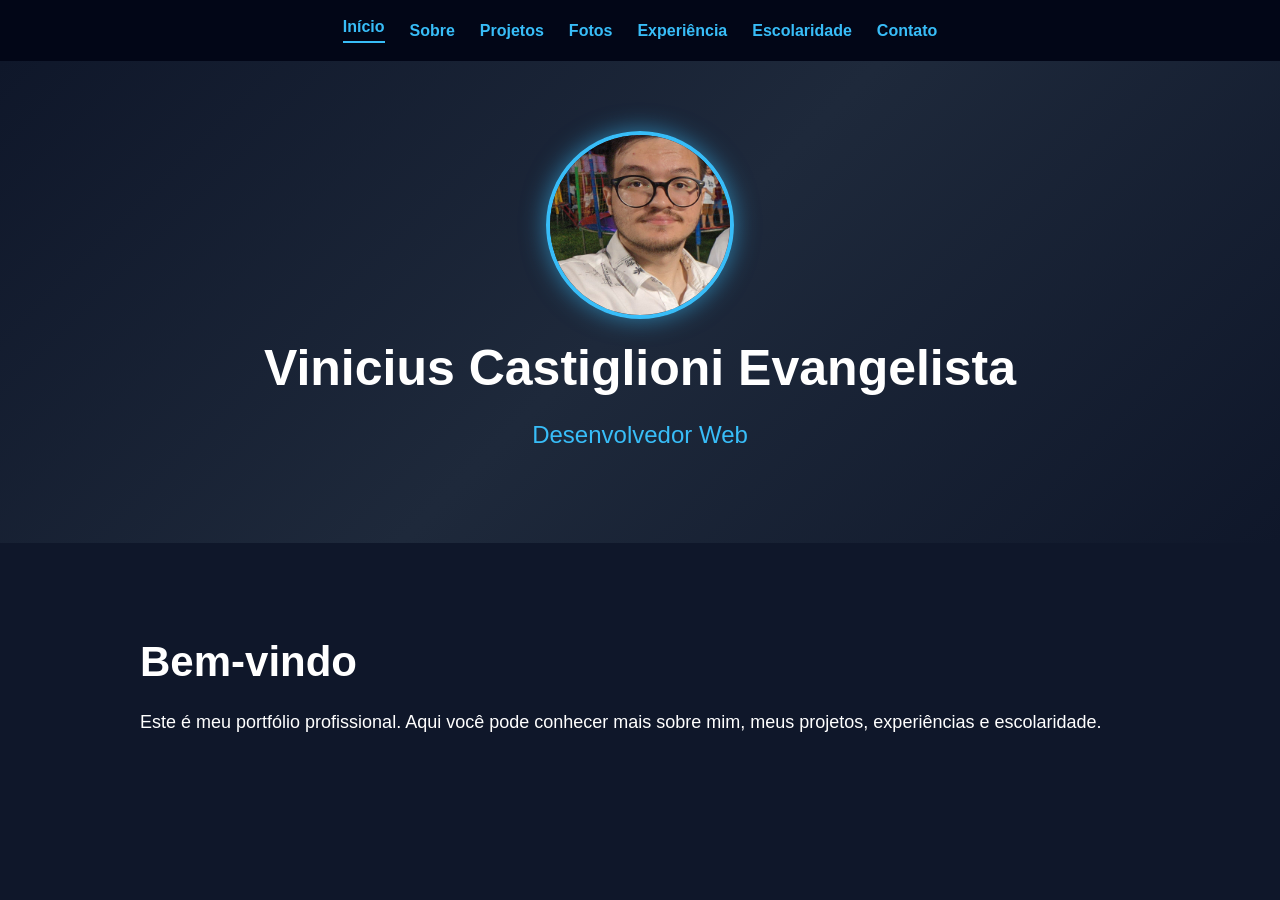
==== index.html @ c8ba157b "Rename Index.html to index.html" ====
<!DOCTYPE html>
<html lang="pt-br">

<head>
  <meta charset="UTF-8">
  
  <meta name="viewport" content="width=device-width, initial-scale=1.0">

  <title>Portfólio</title>

  <link rel="stylesheet" href="style.css">
</head>

<body>

  <!-- MENU -->

  <nav class="menu">

    <a href="index.html" class="active">Início</a>

    <a href="sobre.html">Sobre</a>

    <a href="projetos.html">Projetos</a>

    <a href="fotos.html">Fotos</a>

    <a href="experiencia.html">Experiência</a>

    <a href="escolaridade.html">Escolaridade</a>

    <a href="contato.html">Contato</a>

  </nav>

  <!-- HEADER -->

  <header class="header fade-in">

  <img src="perfil.jpeg" alt="Foto de perfil" class="perfil" width: 300px;>

    <h1>Vinicius Castiglioni Evangelista</h1>

    <p>Desenvolvedor Web</p>

  </header>

  <!-- CONTEÚDO -->

  <section class="fade-in">

    <h2>Bem-vindo</h2>

    <p>
      Este é meu portfólio profissional.
      Aqui você pode conhecer mais sobre mim,
      meus projetos, experiências e escolaridade.
    </p>

  </section>

</body>

</html>
---- style.css ----
body {
  margin: 0;
  font-family: Arial, sans-serif;
  background: #0f172a;
  color: white;
}

/* MENU */

.menu {

  display: flex;

  justify-content: center;

  align-items: center;

  gap: 25px;

  background: #020617;

  padding: 18px;

  box-shadow: 0 2px 15px rgba(0,0,0,0.5);

}

.menu a {

  color: #38bdf8;

  text-decoration: none;

  font-weight: bold;

  transition: 0.3s;

}

.menu a:hover {

  color: white;

  transform: scale(1.1);

}

.menu .active {

  border-bottom: 2px solid #38bdf8;

  padding-bottom: 5px;

}

/* HEADER */

.header {

  text-align: center;

  padding: 70px 20px;

  background: linear-gradient(
    135deg,
    #0f172a,
    #1e293b,
    #0f172a
  );

}

/* FOTO PERFIL */

.perfil {

  width: 180px;

  height: 180px;

  border-radius: 50%;

  object-fit: cover;

  object-position: center;

  border: 4px solid #38bdf8;

  box-shadow: 0 0 25px rgba(56, 189, 248, 0.6);

  display: block;

  margin: 0 auto 20px auto;

  transition: 0.4s;

}

.perfil:hover {

  transform: scale(1.05);

}

/* TÍTULOS */

.header h1 {

  font-size: 50px;

  margin-top: 10px;

  margin-bottom: 10px;

}

.header p {

  font-size: 24px;

  color: #38bdf8;

}

/* SEÇÕES */

section {

  padding: 60px 20px;

  max-width: 1000px;

  margin: auto;

}

section h1,
section h2 {

  font-size: 42px;

  margin-bottom: 20px;

}

section p {

  line-height: 1.8;

  font-size: 18px;

}

/* CARDS */

.card {

  background: #1e293b;

  padding: 25px;

  border-radius: 15px;

  margin-top: 25px;

  transition: 0.4s;

  box-shadow: 0 0 20px rgba(0,0,0,0.4);

}

.card:hover {

  transform: translateY(-10px);

  box-shadow: 0 0 25px rgba(56, 189, 248, 0.3);

}

/* BOTÕES */

.btn {

  display: inline-block;

  margin-top: 15px;

  padding: 12px 18px;

  background: #38bdf8;

  color: black;

  border-radius: 8px;

  text-decoration: none;

  font-weight: bold;

  transition: 0.3s;

}

.btn:hover {

  background: white;

  transform: scale(1.05);

}

/* BOTÃO VOLTAR */

.voltar {

  display: inline-block;

  margin: 20px;

  padding: 12px 18px;

  background: #38bdf8;

  color: black;

  text-decoration: none;

  border-radius: 8px;

  font-weight: bold;

  transition: 0.3s;

}

.voltar:hover {

  background: white;

  transform: scale(1.05);

}

/* GALERIA */

.galeria {

  display: grid;

  grid-template-columns: repeat(auto-fit, minmax(250px, 1fr));

  gap: 20px;

}

.galeria img {

  width: 100%;

  height: 300px;

  object-fit: cover;

  border-radius: 15px;

  transition: 0.4s;

  box-shadow: 0 0 20px rgba(0,0,0,0.4);

}

.galeria img:hover {

  transform: scale(1.05);

}

/* ANIMAÇÃO */

.fade-in {

  opacity: 0;

  transform: translateY(20px);

  animation: fadeIn 1s ease forwards;

}

@keyframes fadeIn {

  to {

    opacity: 1;

    transform: translateY(0);

  }

}

.fade-in:nth-child(1) {

  animation-delay: 0.2s;

}

.fade-in:nth-child(2) {

  animation-delay: 0.4s;

}

.fade-in:nth-child(3) {

  animation-delay: 0.6s;

}

.fade-in:nth-child(4) {

  animation-delay: 0.8s;

}

/* RESPONSIVO */

@media (max-width: 768px) {

  .menu {

    flex-direction: column;

    gap: 15px;

  }

  .header h1 {

    font-size: 35px;

  }

  .header p {

    font-size: 18px;

  }

  .perfil {

    width: 140px;

    height: 140px;

  }

  section h1,
  section h2 {

    font-size: 30px;

  }

  section p {

    font-size: 16px;

  }

}
/* MENSAGEM NOVOS PROJETOS */

.mensagem-projeto {

  margin-top: 40px;

  background: #1e293b;

  border: 2px solid #38bdf8;

  padding: 20px;

  border-radius: 15px;

  text-align: center;

  font-size: 20px;

  color: #38bdf8;

  box-shadow: 0 0 20px rgba(56, 189, 248, 0.2);

}
/* CARD DAS FOTOS */

.foto-card {

  background: #1e293b;

  padding: 15px;

  border-radius: 15px;

  text-align: center;

  box-shadow: 0 0 20px rgba(0,0,0,0.4);

  transition: 0.4s;

}

.foto-card:hover {

  transform: translateY(-8px);

}

.foto-card img {

  width: 100%;

  height: 300px;

  object-fit: cover;

  border-radius: 10px;

}

.foto-card p {

  margin-top: 15px;

  font-size: 16px;

  color: #cbd5e1;

  line-height: 1.5;

}
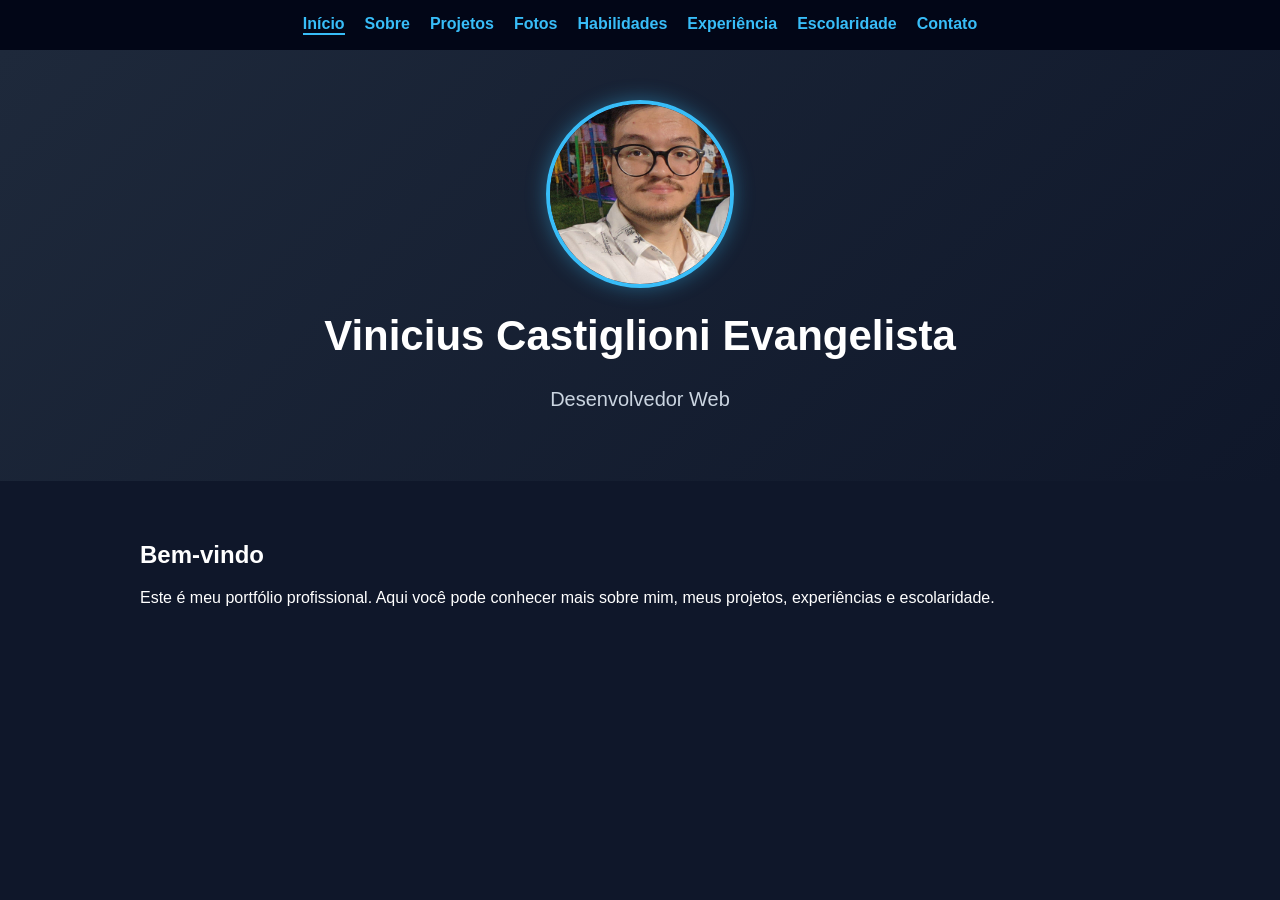
==== commit d5b1a166: "Update index.html" ====
--- a/index.html
+++ b/index.html
@@ -24,6 +24,8 @@
     <a href="projetos.html">Projetos</a>
 
     <a href="fotos.html">Fotos</a>
+    
+    <a href="habilidades.html">Habilidades</a>
 
     <a href="experiencia.html">Experiência</a>
 
--- a/style.css
+++ b/style.css
@@ -1,11 +1,18 @@
 body {
+
   margin: 0;
+
   font-family: Arial, sans-serif;
+
   background: #0f172a;
+
   color: white;
-}
-
-/* MENU */
+
+}
+
+/* =========================
+   MENU
+========================= */
 
 .menu {
 
@@ -13,429 +20,474 @@
 
   justify-content: center;
 
+  gap: 20px;
+
+  background: #020617;
+
+  padding: 15px;
+
+  flex-wrap: wrap;
+
+}
+
+.menu a {
+
+  color: #38bdf8;
+
+  text-decoration: none;
+
+  font-weight: bold;
+
+  transition: 0.3s;
+
+}
+
+.menu a:hover {
+
+  color: white;
+
+}
+
+.menu .active {
+
+  border-bottom: 2px solid #38bdf8;
+
+}
+
+/* =========================
+   HEADER
+========================= */
+
+.header {
+
+  text-align: center;
+
+  padding: 50px 20px;
+
+  background: linear-gradient(135deg, #1e293b, #0f172a);
+
+}
+
+.perfil {
+
+  width: 180px;
+
+  height: 180px;
+
+  border-radius: 50%;
+
+  object-fit: cover;
+
+  border: 4px solid #38bdf8;
+
+  box-shadow: 0 0 20px rgba(56,189,248,0.4);
+
+}
+
+.header h1 {
+
+  margin-top: 20px;
+
+  font-size: 42px;
+
+}
+
+.header p {
+
+  font-size: 20px;
+
+  color: #cbd5e1;
+
+}
+
+/* =========================
+   SEÇÕES
+========================= */
+
+section {
+
+  max-width: 1000px;
+
+  margin: auto;
+
+  padding: 40px 20px;
+
+}
+
+section h1 {
+
+  text-align: center;
+
+  margin-bottom: 30px;
+
+  font-size: 36px;
+
+}
+
+/* =========================
+   CARDS
+========================= */
+
+.card {
+
+  background: #1e293b;
+
+  padding: 25px;
+
+  border-radius: 15px;
+
+  margin-top: 20px;
+
+  box-shadow: 0 0 15px rgba(0,0,0,0.3);
+
+  transition: 0.3s;
+
+}
+
+.card:hover {
+
+  transform: translateY(-5px);
+
+}
+
+/* =========================
+   BOTÕES
+========================= */
+
+.btn {
+
+  display: inline-block;
+
+  margin-top: 15px;
+
+  padding: 12px 18px;
+
+  background: #38bdf8;
+
+  color: black;
+
+  text-decoration: none;
+
+  border-radius: 8px;
+
+  font-weight: bold;
+
+  transition: 0.3s;
+
+}
+
+.btn:hover {
+
+  background: white;
+
+}
+
+/* =========================
+   VOLTAR
+========================= */
+
+.voltar {
+
+  display: inline-block;
+
+  margin-top: 15px;
+
+  padding: 12px 18px;
+
+  background: #38bdf8;
+
+  color: black;
+
+  text-decoration: none;
+
+  border-radius: 8px;
+
+  font-weight: bold;
+
+  transition: 0.3s;
+
+}
+/* =========================
+   GALERIA
+========================= */
+
+.galeria {
+
+  display: grid;
+
+  grid-template-columns: repeat(auto-fit, minmax(250px, 1fr));
+
+  gap: 25px;
+
+}
+
+.foto-card {
+
+  background: #1e293b;
+
+  padding: 15px;
+
+  border-radius: 15px;
+
+  text-align: center;
+
+  transition: 0.3s;
+
+}
+.foto-card:hover {
+
+  transform: translateY(-5px);
+
+}
+
+.foto-card img {
+
+  width: 100%;
+
+  height: 300px;
+
+  object-fit: cover;
+
+  border-radius: 15px;
+
+}
+
+.foto-card p {
+
+  margin-top: 15px;
+
+  color: #cbd5e1;
+
+  line-height: 1.5;
+
+}
+
+/* =========================
+   CONTATO
+========================= */
+
+.social-item {
+
+  display: flex;
+
   align-items: center;
 
-  gap: 25px;
-
-  background: #020617;
-
-  padding: 18px;
-
-  box-shadow: 0 2px 15px rgba(0,0,0,0.5);
-
-}
-
-.menu a {
+  gap: 15px;
+
+  background: #0f172a;
+
+  padding: 15px;
+
+  margin-top: 15px;
+
+  border-radius: 10px;
+
+  transition: 0.3s;
+
+}
+
+.social-item:hover {
+
+  background: #334155;
+
+}
+
+.social-item i {
+
+  font-size: 28px;
 
   color: #38bdf8;
 
+}
+
+.social-item a {
+
+  color: white;
+
   text-decoration: none;
 
-  font-weight: bold;
-
-  transition: 0.3s;
-
-}
-
-.menu a:hover {
-
-  color: white;
-
-  transform: scale(1.1);
-
-}
-
-.menu .active {
-
-  border-bottom: 2px solid #38bdf8;
-
-  padding-bottom: 5px;
-
-}
-
-/* HEADER */
-
-.header {
-
-  text-align: center;
-
-  padding: 70px 20px;
-
-  background: linear-gradient(
-    135deg,
-    #0f172a,
-    #1e293b,
-    #0f172a
-  );
-
-}
-
-/* FOTO PERFIL */
-
-.perfil {
-
-  width: 180px;
-
-  height: 180px;
-
-  border-radius: 50%;
-
-  object-fit: cover;
-
-  object-position: center;
-
-  border: 4px solid #38bdf8;
-
-  box-shadow: 0 0 25px rgba(56, 189, 248, 0.6);
-
-  display: block;
-
-  margin: 0 auto 20px auto;
-
-  transition: 0.4s;
-
-}
-
-.perfil:hover {
-
-  transform: scale(1.05);
-
-}
-
-/* TÍTULOS */
-
-.header h1 {
-
-  font-size: 50px;
-
-  margin-top: 10px;
-
-  margin-bottom: 10px;
-
-}
-
-.header p {
-
-  font-size: 24px;
-
-  color: #38bdf8;
-
-}
-
-/* SEÇÕES */
-
-section {
-
-  padding: 60px 20px;
-
-  max-width: 1000px;
-
-  margin: auto;
-
-}
-
-section h1,
-section h2 {
-
-  font-size: 42px;
-
-  margin-bottom: 20px;
-
-}
-
-section p {
-
-  line-height: 1.8;
-
   font-size: 18px;
 
 }
 
-/* CARDS */
-
-.card {
-
-  background: #1e293b;
-
-  padding: 25px;
-
-  border-radius: 15px;
-
-  margin-top: 25px;
-
-  transition: 0.4s;
-
-  box-shadow: 0 0 20px rgba(0,0,0,0.4);
-
-}
-
-.card:hover {
-
-  transform: translateY(-10px);
-
-  box-shadow: 0 0 25px rgba(56, 189, 248, 0.3);
-
-}
-
-/* BOTÕES */
-
-.btn {
-
-  display: inline-block;
-
-  margin-top: 15px;
-
-  padding: 12px 18px;
-
-  background: #38bdf8;
-
-  color: black;
-
-  border-radius: 8px;
-
-  text-decoration: none;
-
-  font-weight: bold;
-
-  transition: 0.3s;
-
-}
-
-.btn:hover {
-
-  background: white;
-
-  transform: scale(1.05);
-
-}
-
-/* BOTÃO VOLTAR */
-
-.voltar {
-
-  display: inline-block;
-
-  margin: 20px;
-
-  padding: 12px 18px;
-
-  background: #38bdf8;
-
-  color: black;
-
-  text-decoration: none;
-
-  border-radius: 8px;
-
-  font-weight: bold;
-
-  transition: 0.3s;
-
-}
-
-.voltar:hover {
-
-  background: white;
-
-  transform: scale(1.05);
-
-}
-
-/* GALERIA */
+.social-item span {
+
+  font-size: 18px;
+
+}
+
+/* =========================
+   ANIMAÇÃO
+========================= */
+
+.fade-in {
+
+  opacity: 0;
+
+  transform: translateY(20px);
+
+  animation: fadeIn 1s ease forwards;
+
+}
+
+@keyframes fadeIn {
+
+  to {
+
+    opacity: 1;
+
+    transform: translateY(0);
+
+  }
+
+}
+
+/* =========================
+   RESPONSIVO ANDROID
+========================= */
+
+@media screen and (max-width: 768px) {
+
+  * {
+
+    box-sizing: border-box;
+
+  }
+
+  body {
+
+    overflow-x: hidden;
+
+  }
+
+  /* MENU */
+
+  .menu {
+
+    flex-direction: column;
+
+    align-items: center;
+
+    gap: 10px;
+
+    padding: 15px;
+
+  }
+
+  .menu a {
+
+    width: 100%;
+
+    max-width: 320px;
+
+    text-align: center;
+
+    padding: 12px;
+
+    background: #1e293b;
+
+    border-radius: 10px;
+
+  }
+
+  /* HEADER */
+
+  .header {
+
+    padding: 35px 15px;
+
+  }
+
+  .perfil {
+
+    width: 130px;
+
+    height: 130px;
+
+  }
+
+  .header h1 {
+
+    font-size: 28px;
+
+  }
+
+  .header p {
+
+    font-size: 16px;
+
+  }
+
+  /* SEÇÕES */
+
+  section {
+
+    width: 100%;
+
+    padding: 20px 15px;
+
+    margin: auto;
+
+  }
+
+  /* CARDS */
+
+  .card {
+
+    width: 100%;
+
+    padding: 18px;
+
+    margin-top: 20px;
+
+  }
+
+  /* BOTÕES */
+
+  .btn,
+  .voltar {
+
+    display: block;
+
+    width: 100%;
+
+    max-width: 320px;
+
+    margin: 15px auto;
+
+    padding: 12px;
+
+    text-align: center;
+
+  }
+
+  /* GALERIA MOBILE */
 
 .galeria {
 
-  display: grid;
-
-  grid-template-columns: repeat(auto-fit, minmax(250px, 1fr));
-
-  gap: 20px;
-
-}
-
-.galeria img {
+  display: flex;
+
+  flex-direction: column;
+
+  align-items: center;
+
+}
+
+.foto-card {
 
   width: 100%;
 
-  height: 300px;
-
-  object-fit: cover;
-
-  border-radius: 15px;
-
-  transition: 0.4s;
-
-  box-shadow: 0 0 20px rgba(0,0,0,0.4);
-
-}
-
-.galeria img:hover {
-
-  transform: scale(1.05);
-
-}
-
-/* ANIMAÇÃO */
-
-.fade-in {
-
-  opacity: 0;
-
-  transform: translateY(20px);
-
-  animation: fadeIn 1s ease forwards;
-
-}
-
-@keyframes fadeIn {
-
-  to {
-
-    opacity: 1;
-
-    transform: translateY(0);
-
-  }
-
-}
-
-.fade-in:nth-child(1) {
-
-  animation-delay: 0.2s;
-
-}
-
-.fade-in:nth-child(2) {
-
-  animation-delay: 0.4s;
-
-}
-
-.fade-in:nth-child(3) {
-
-  animation-delay: 0.6s;
-
-}
-
-.fade-in:nth-child(4) {
-
-  animation-delay: 0.8s;
-
-}
-
-/* RESPONSIVO */
-
-@media (max-width: 768px) {
-
-  .menu {
+  max-width: 320px;
+
+}
+  /* CONTATO */
+
+  .social-item {
 
     flex-direction: column;
 
-    gap: 15px;
-
-  }
-
-  .header h1 {
-
-    font-size: 35px;
-
-  }
-
-  .header p {
-
-    font-size: 18px;
-
-  }
-
-  .perfil {
-
-    width: 140px;
-
-    height: 140px;
-
-  }
-
-  section h1,
-  section h2 {
-
-    font-size: 30px;
-
-  }
-
-  section p {
-
-    font-size: 16px;
-
-  }
-
-}
-/* MENSAGEM NOVOS PROJETOS */
-
-.mensagem-projeto {
-
-  margin-top: 40px;
-
-  background: #1e293b;
-
-  border: 2px solid #38bdf8;
-
-  padding: 20px;
-
-  border-radius: 15px;
-
-  text-align: center;
-
-  font-size: 20px;
-
-  color: #38bdf8;
-
-  box-shadow: 0 0 20px rgba(56, 189, 248, 0.2);
-
-}
-/* CARD DAS FOTOS */
-
-.foto-card {
-
-  background: #1e293b;
-
-  padding: 15px;
-
-  border-radius: 15px;
-
-  text-align: center;
-
-  box-shadow: 0 0 20px rgba(0,0,0,0.4);
-
-  transition: 0.4s;
-
-}
-
-.foto-card:hover {
-
-  transform: translateY(-8px);
-
-}
-
-.foto-card img {
-
-  width: 100%;
-
-  height: 300px;
-
-  object-fit: cover;
-
-  border-radius: 10px;
-
-}
-
-.foto-card p {
-
-  margin-top: 15px;
-
-  font-size: 16px;
-
-  color: #cbd5e1;
-
-  line-height: 1.5;
-
-}+    text-align: center;
+
+  }
+
+}
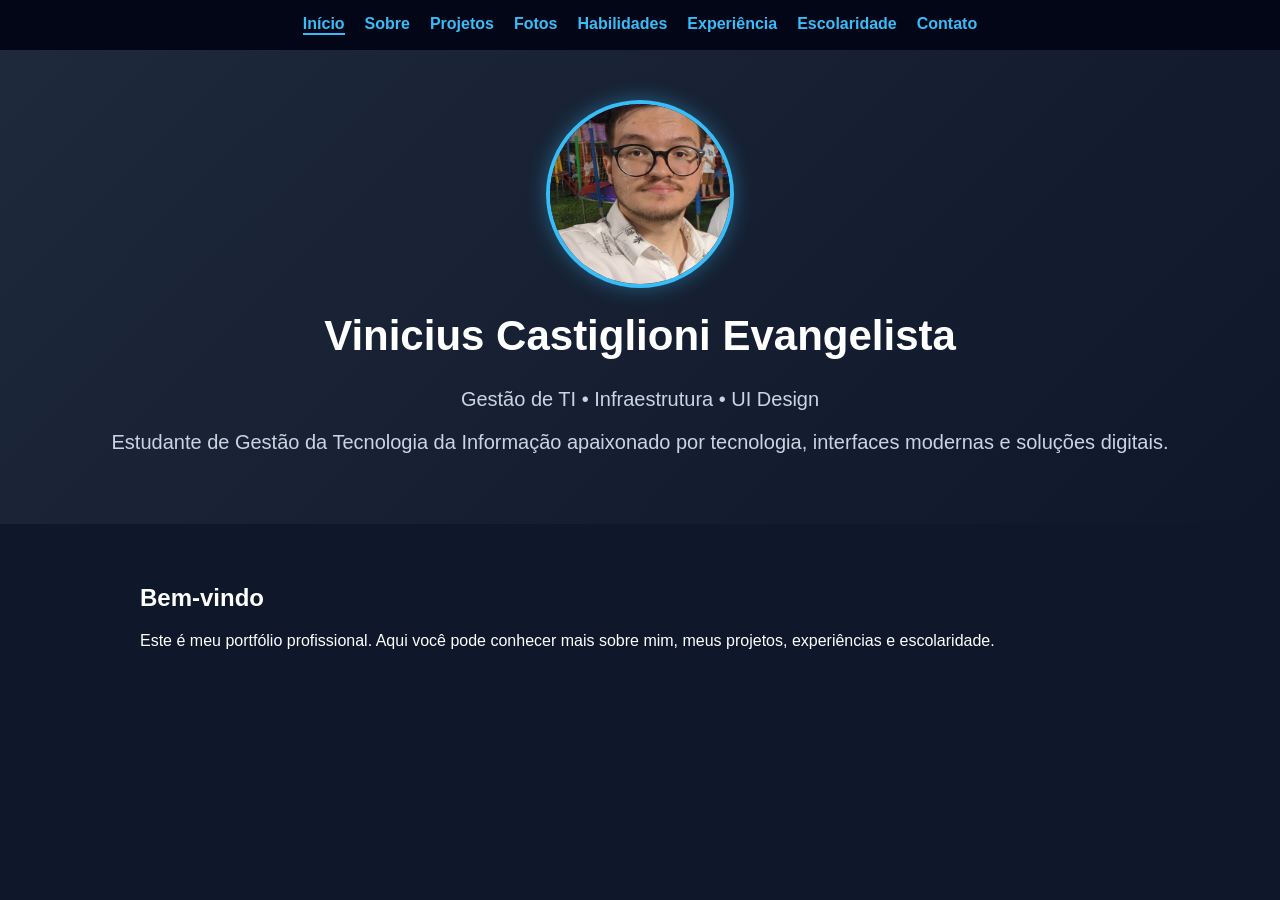
==== commit fd95fd48: "Update index.html" ====
--- a/index.html
+++ b/index.html
@@ -43,7 +43,13 @@
 
     <h1>Vinicius Castiglioni Evangelista</h1>
 
-    <p>Desenvolvedor Web</p>
+<p class="subtitulo">
+  Gestão de TI • Infraestrutura • UI Design
+</p>
+
+<p class="descricao-hero">
+  Estudante de Gestão da Tecnologia da Informação apaixonado por tecnologia, interfaces modernas e soluções digitais.
+</p>
 
   </header>
 
--- a/style.css
+++ b/style.css
@@ -138,23 +138,75 @@
 
   margin-top: 20px;
 
-  box-shadow: 0 0 15px rgba(0,0,0,0.3);
+  border: 1px solid rgba(56, 189, 248, 0.25);
+
+  box-shadow:
+    0 0 12px rgba(56, 189, 248, 0.15);
+
+  transition:
+    transform 0.3s ease,
+    box-shadow 0.3s ease;
+
+  position: relative;
+
+  overflow: hidden;
+
+}
+
+/* REMOVE O BRILHO RGB */
+.card::before {
+  display: none;
+}
+
+/* HOVER SUAVE */
+.card:hover {
+
+  transform: translateY(-4px);
+
+  border-color: rgba(56, 189, 248, 0.35);
+
+  box-shadow:
+    0 0 18px rgba(56, 189, 248, 0.22);
+
+}
+
+/* =========================
+   BOTÕES
+========================= */
+
+.btn {
+
+  display: inline-block;
+
+  margin-top: 15px;
+
+  padding: 12px 18px;
+
+  background: #38bdf8;
+
+  color: black;
+
+  text-decoration: none;
+
+  border-radius: 8px;
+
+  font-weight: bold;
 
   transition: 0.3s;
 
 }
 
-.card:hover {
-
-  transform: translateY(-5px);
-
-}
-
-/* =========================
-   BOTÕES
-========================= */
-
-.btn {
+.btn:hover {
+
+  background: white;
+
+}
+
+/* =========================
+   VOLTAR
+========================= */
+
+.voltar {
 
   display: inline-block;
 
@@ -175,220 +227,229 @@
   transition: 0.3s;
 
 }
-
-.btn:hover {
-
-  background: white;
-
-}
-
-/* =========================
-   VOLTAR
-========================= */
-
-.voltar {
-
-  display: inline-block;
-
+/* =========================
+   GALERIA
+========================= */
+
+.galeria {
+
+  display: grid;
+
+  grid-template-columns: repeat(auto-fit, minmax(250px, 1fr));
+
+  gap: 25px;
+
+}
+
+/* =========================
+   FOTO CARD ESTILO "SOBRE"
+========================= */
+
+.foto-card {
+  position: relative;
+  overflow: hidden;
+
+  border-radius: 15px;
+  background: #1e293b;
+
+  padding: 15px;
+  text-align: center;
+
+  border: 1px solid rgba(56, 189, 248, 0.35);
+
+  box-shadow:
+    0 0 12px rgba(56, 189, 248, 0.18);
+
+  transition:
+    transform 0.3s ease,
+    box-shadow 0.3s ease;
+}
+
+/* =========================
+   IMAGEM
+========================= */
+
+.foto-card img {
+  width: 100%;
+  height: 300px;
+
+  object-fit: cover;
+  border-radius: 12px;
+
+  transition: transform 0.3s ease;
+}
+
+/* =========================
+   HOVER SUAVE
+========================= */
+
+.foto-card:hover {
+  transform: translateY(-4px);
+
+  box-shadow:
+    0 0 18px rgba(56, 189, 248, 0.28);
+}
+
+.foto-card:hover img {
+  transform: scale(1.02);
+}
+
+/* =========================
+   TEXTO
+========================= */
+
+.foto-card p {
   margin-top: 15px;
-
-  padding: 12px 18px;
-
-  background: #38bdf8;
-
-  color: black;
+  color: #cbd5e1;
+  line-height: 1.5;
+}
+/* =========================
+   CONTATO
+========================= */
+
+.social-item {
+
+  display: flex;
+
+  align-items: center;
+
+  gap: 15px;
+
+  background: #0f172a;
+
+  padding: 15px;
+
+  margin-top: 15px;
+
+  border-radius: 10px;
+
+  transition: 0.3s;
+
+}
+
+.social-item:hover {
+
+  background: #334155;
+
+}
+
+.social-item i {
+
+  font-size: 28px;
+
+  color: #38bdf8;
+
+}
+
+.social-item a {
+
+  color: white;
 
   text-decoration: none;
 
-  border-radius: 8px;
-
-  font-weight: bold;
-
-  transition: 0.3s;
-
-}
-/* =========================
-   GALERIA
-========================= */
-
-.galeria {
-
-  display: grid;
-
-  grid-template-columns: repeat(auto-fit, minmax(250px, 1fr));
-
-  gap: 25px;
-
-}
-
-.foto-card {
+  font-size: 18px;
+
+}
+
+.social-item span {
+
+  font-size: 18px;
+
+}
+
+/* =========================
+   ANIMAÇÃO
+========================= */
+
+.fade-in {
+
+  opacity: 0;
+
+  transform: translateY(20px);
+
+  animation: fadeIn 1s ease forwards;
+
+}
+
+@keyframes fadeIn {
+
+  to {
+
+    opacity: 1;
+
+    transform: translateY(0);
+
+  }
+
+}
+
+/* =========================
+   RESPONSIVO ANDROID
+========================= */
+
+@media screen and (max-width: 768px) {
+
+  * {
+
+    box-sizing: border-box;
+
+  }
+
+  body {
+
+    overflow-x: hidden;
+
+  }
+
+  /* MENU */
+
+  /* MENU MOBILE */
+
+.menu {
+
+  display: flex;
+
+  flex-direction: row;
+
+  overflow-x: auto;
+
+  white-space: nowrap;
+
+  justify-content: flex-start;
+
+  gap: 10px;
+
+  padding: 12px;
+
+  position: sticky;
+
+  top: 0;
+
+  z-index: 1000;
+
+}
+
+/* ESCONDE BARRA */
+
+.menu::-webkit-scrollbar {
+
+  display: none;
+
+}
+
+.menu a {
+
+  flex: 0 0 auto;
+
+  padding: 10px 16px;
 
   background: #1e293b;
 
-  padding: 15px;
-
-  border-radius: 15px;
-
-  text-align: center;
-
-  transition: 0.3s;
-
-}
-.foto-card:hover {
-
-  transform: translateY(-5px);
-
-}
-
-.foto-card img {
-
-  width: 100%;
-
-  height: 300px;
-
-  object-fit: cover;
-
-  border-radius: 15px;
-
-}
-
-.foto-card p {
-
-  margin-top: 15px;
-
-  color: #cbd5e1;
-
-  line-height: 1.5;
-
-}
-
-/* =========================
-   CONTATO
-========================= */
-
-.social-item {
-
-  display: flex;
-
-  align-items: center;
-
-  gap: 15px;
-
-  background: #0f172a;
-
-  padding: 15px;
-
-  margin-top: 15px;
-
   border-radius: 10px;
 
-  transition: 0.3s;
-
-}
-
-.social-item:hover {
-
-  background: #334155;
-
-}
-
-.social-item i {
-
-  font-size: 28px;
-
-  color: #38bdf8;
-
-}
-
-.social-item a {
-
-  color: white;
-
-  text-decoration: none;
-
-  font-size: 18px;
-
-}
-
-.social-item span {
-
-  font-size: 18px;
-
-}
-
-/* =========================
-   ANIMAÇÃO
-========================= */
-
-.fade-in {
-
-  opacity: 0;
-
-  transform: translateY(20px);
-
-  animation: fadeIn 1s ease forwards;
-
-}
-
-@keyframes fadeIn {
-
-  to {
-
-    opacity: 1;
-
-    transform: translateY(0);
-
-  }
-
-}
-
-/* =========================
-   RESPONSIVO ANDROID
-========================= */
-
-@media screen and (max-width: 768px) {
-
-  * {
-
-    box-sizing: border-box;
-
-  }
-
-  body {
-
-    overflow-x: hidden;
-
-  }
-
-  /* MENU */
-
-  .menu {
-
-    flex-direction: column;
-
-    align-items: center;
-
-    gap: 10px;
-
-    padding: 15px;
-
-  }
-
-  .menu a {
-
-    width: 100%;
-
-    max-width: 320px;
-
-    text-align: center;
-
-    padding: 12px;
-
-    background: #1e293b;
-
-    border-radius: 10px;
-
-  }
+  font-size: 14px;
+
+}
 
   /* HEADER */
 
@@ -473,11 +534,12 @@
 
 }
 
-.foto-card {
-
-  width: 100%;
-
-  max-width: 320px;
+.foto-card:hover {
+
+  transform: translateY(-2px);
+
+  box-shadow:
+    0 0 10px rgba(56,189,248,0.12);
 
 }
   /* CONTATO */
